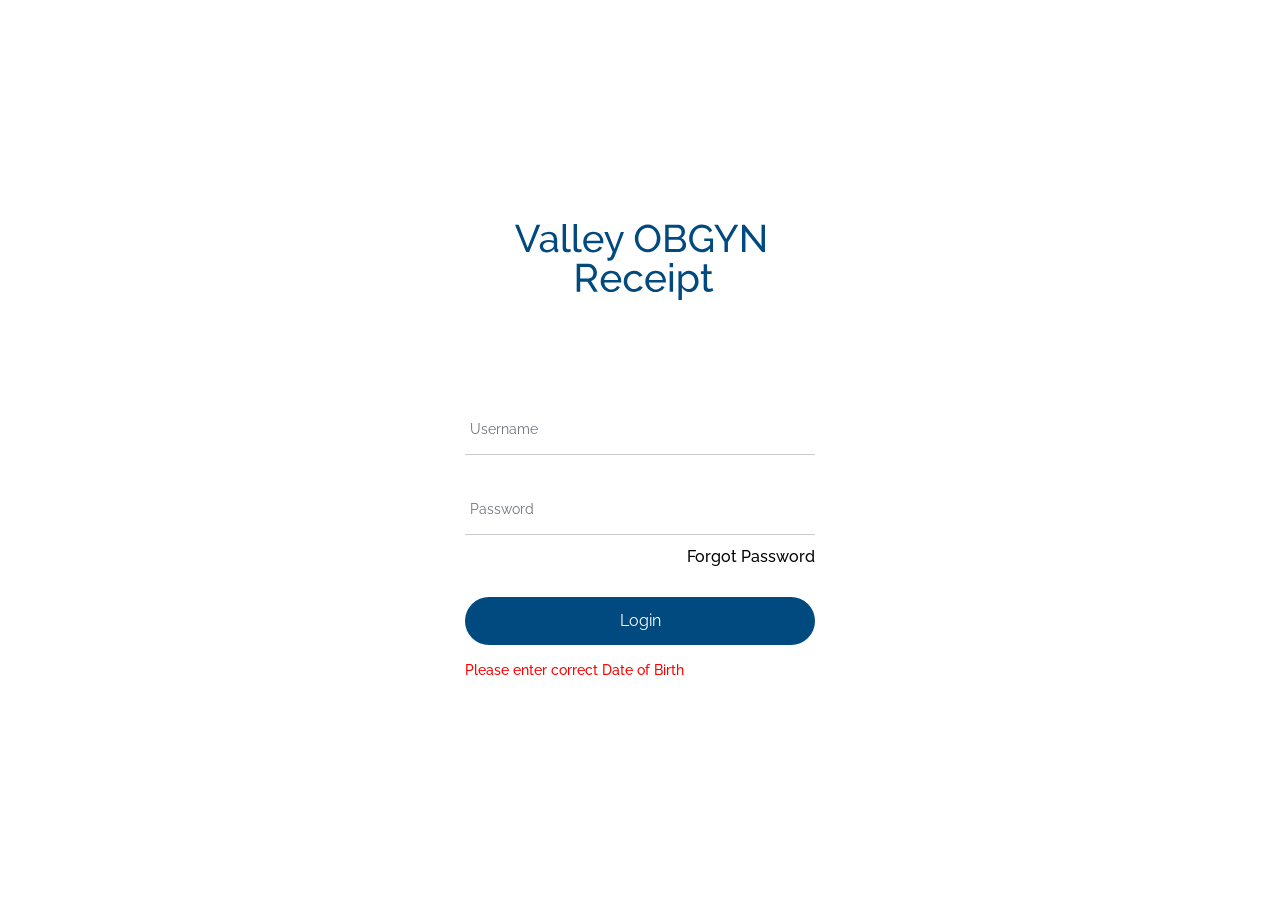
==== admin-history.html @ 58525e30 "Initial" ====
<!DOCTYPE html>
<html lang="en">
<head>
	<meta charset="UTF-8">
	<meta name="viewport" content="width=device-width, initial-scale=1">
	<title>My Office</title>

	<link rel="stylesheet" href="asset/css/bootstrap.min.css">
	<link href="https://fonts.googleapis.com/css2?family=Raleway:wght@300;400;500;600;700&display=swap" rel="stylesheet">
	<link rel="stylesheet" href="https://cdnjs.cloudflare.com/ajax/libs/font-awesome/4.7.0/css/font-awesome.min.css">
	<link rel="stylesheet" href="asset/css/main.css">

	<script>
		!sessionStorage.getItem("isLogged") ? window.location.href = "index.html" : null;
	</script>

	<script src="asset/js/jquery.min.js"></script>
	<script src="asset/js/popper.min.js"></script>
	<script src="asset/js/bootstrap.min.js"></script>
</head>
<body>
	<section id="wrapper">
		<header class="site-header">
			<div class="container-fluid">
				<nav class="navbar site-navigation">
					<div class="navbar-brand">
						<a href="#">
							<img src="asset/img/logo.svg" alt="Logo">
						</a>
					</div>

					<div class="search-dv">
						<form action="" id="search_form">
							<button type="submit">
								<img src="asset/img/search-icon.png" alt="Search">
							</button>
							<input type="text" name="search" id="search" placeholder="Search">
						</form>
						<span class="ic-dv arrow-ic">
							<a href="#">
								<img src="asset/img/up-dwn-arr.png" alt="Icon">
							</a>
						</span>
					</div>
					
					<ul class="navbar-nav">
						<li>
							<a href="index.html">
								<span class="txt">Home</span>
							</a>
						</li>
						<li>
							<a href="analysis.html">
								<span class="icon">
									<img src="asset/img/report.png" alt="Report" class="iconBlack"/>
									<img src="asset/img/report-white.png" alt="Report" class="iconBlue"/>
								</span>
								<span class="txt">Report</span>
							</a>
						</li>
						<li>
							<a href="#" class="active">
								<span class="icon">
									<img src="asset/img/share-clock.png" alt="History" class="iconBlack"/>
									<img src="asset/img/share-clock-blue.png" alt="History" class="iconBlue"/>
								</span>
								<span class="txt">History</span>
							</a>
						</li>
						<li>
							<a href="#" id="logout">
								<span class="icon"><img src="asset/img/logout.png" alt="LogOut"></span>
							</a>
						</li>
					</ul>
				</nav>
			</div><!-- container -->
		</header>


		<main class="site-main">
			<section class="common-sec user-backup-sec">
				<div class="container-fluid">

					<div class="user-backup-table-wrapp">
						<table class="custom-table">
							<tr>
								<th>Receipt ID</th>
								<th>Date</th>
								<th>Amountt</th>
								<th>Received By</th>
								<th class="text-center">Download</th>
								<th class="text-center">View</th>
								<th class="text-center position-relative" style="min-width: 100px;">
									<button class="custom-btn popSubmit" style="
									position: absolute;
									top: 5px;
									left: 0;
									right: 0;
									margin: 0 auto;
									font-size: 14px;
									padding: 10px 20px;
									max-width: 130px;
									">
									Delete All
								</button>
								
							</th>
							</tr>
							<tr>
								<td>#434243</td>
								<td>07-21-2022</td>
								<td>$50</td>
								<td>SP</td>
								<td class="text-center">
									<button class="icon-btn download">
										<span class="icon">
											<img src="asset/img/download.png" alt="Download"/ class="iconBlack"/>
											<img src="asset/img/download-white.png" alt="Download"/ class="iconBlue">
										</span>
									</button>
								</td>
								<td class="text-center">
									<button class="icon-btn mr-2">
										<span><img src="asset/img/view.png" alt="View"></span>
									</button>
									</td>
									<td class="text-center">
									<button class="tb-btn-smpl delete">
										<span class="icon"><img src="asset/img/Icon-feather-trash.png" alt="Trash"/></span>
									</button>
								</td>
							</tr>
							<tr>
								<td>#434243</td>
								<td>07-21-2022</td>
								<td>$50</td>
								<td>SP</td>
								<td class="text-center">
									<button class="icon-btn download">
										<span class="icon">
											<img src="asset/img/download.png" alt="Download"/ class="iconBlack"/>
											<img src="asset/img/download-white.png" alt="Download"/ class="iconBlue">
										</span>
									</button>
								</td>
								<td class="text-center">
									<button class="icon-btn mr-2">
										<span><img src="asset/img/view.png" alt="View"></span>
									</button>
									</td>
									<td class="text-center">
									<button class="tb-btn-smpl delete">
										<span class="icon"><img src="asset/img/Icon-feather-trash.png" alt="Trash"/></span>
									</button>
								</td>
							</tr>
							<tr>
								<td>#434243</td>
								<td>07-21-2022</td>
								<td>$50</td>
								<td>GU</td>
								<td class="text-center">
									<button class="icon-btn download">
										<span class="icon">
											<img src="asset/img/download.png" alt="Download"/ class="iconBlack"/>
											<img src="asset/img/download-white.png" alt="Download"/ class="iconBlue">
										</span>
									</button>
								</td>
								<td class="text-center">
									<button class="icon-btn mr-2">
										<span><img src="asset/img/view.png" alt="View"></span>
									</button>
									</td>
									<td class="text-center">
									<button class="tb-btn-smpl delete">
										<span class="icon"><img src="asset/img/Icon-feather-trash.png" alt="Trash"/></span>
									</button>
								</td>
							</tr>
							<tr>
								<td>#434243</td>
								<td>07-21-2022</td>
								<td>$50</td>
								<td>MG</td>
								<td class="text-center">
									<button class="icon-btn download">
										<span class="icon">
											<img src="asset/img/download.png" alt="Download"/ class="iconBlack"/>
											<img src="asset/img/download-white.png" alt="Download"/ class="iconBlue">
										</span>
									</button>
								</td>
								<td class="text-center">
									<button class="icon-btn mr-2">
										<span><img src="asset/img/view.png" alt="View"></span>
									</button>
									</td>
									<td class="text-center">
									<button class="tb-btn-smpl delete">
										<span class="icon"><img src="asset/img/Icon-feather-trash.png" alt="Trash"/></span>
									</button>
								</td>
							</tr>
							<tr>
								<td>#434243</td>
								<td>07-21-2022</td>
								<td>$50</td>
								<td>MG</td>
								<td class="text-center">
									<button class="icon-btn download">
										<span class="icon">
											<img src="asset/img/download.png" alt="Download"/ class="iconBlack"/>
											<img src="asset/img/download-white.png" alt="Download"/ class="iconBlue">
										</span>
									</button>
								</td>
								<td class="text-center">
									<button class="icon-btn mr-2">
										<span><img src="asset/img/view.png" alt="View"></span>
									</button>
									</td>
									<td class="text-center">
									<button class="tb-btn-smpl delete">
										<span class="icon"><img src="asset/img/Icon-feather-trash.png" alt="Trash"/></span>
									</button>
								</td>
							</tr>
							<tr>
								<td>#434243</td>
								<td>07-21-2022</td>
								<td>$50</td>
								<td>MG</td>
								<td class="text-center">
									<button class="icon-btn download">
										<span class="icon">
											<img src="asset/img/download.png" alt="Download"/ class="iconBlack"/>
											<img src="asset/img/download-white.png" alt="Download"/ class="iconBlue">
										</span>
									</button>
								</td>
								<td class="text-center">
									<button class="icon-btn mr-2">
										<span><img src="asset/img/view.png" alt="View"></span>
									</button>
									</td>
									<td class="text-center">
									<button class="tb-btn-smpl delete">
										<span class="icon"><img src="asset/img/Icon-feather-trash.png" alt="Trash"/></span>
									</button>
								</td>
							</tr>
							<tr>
								<td>#434243</td>
								<td>07-21-2022</td>
								<td>$50</td>
								<td>MG</td>
								<td class="text-center">
									<button class="icon-btn download">
										<span class="icon">
											<img src="asset/img/download.png" alt="Download"/ class="iconBlack"/>
											<img src="asset/img/download-white.png" alt="Download"/ class="iconBlue">
										</span>
									</button>
								</td>
								<td class="text-center">
									<button class="icon-btn mr-2">
										<span><img src="asset/img/view.png" alt="View"></span>
									</button>
									</td>
									<td class="text-center">
									<button class="tb-btn-smpl delete">
										<span class="icon"><img src="asset/img/Icon-feather-trash.png" alt="Trash"/></span>
									</button>
								</td>
							</tr>
							<tr>
								<td>#434243</td>
								<td>07-21-2022</td>
								<td>$50</td>
								<td>MG</td>
								<td class="text-center">
									<button class="icon-btn download">
										<span class="icon">
											<img src="asset/img/download.png" alt="Download"/ class="iconBlack"/>
											<img src="asset/img/download-white.png" alt="Download"/ class="iconBlue">
										</span>
									</button>
								</td>
								<td class="text-center">
									<button class="icon-btn mr-2">
										<span><img src="asset/img/view.png" alt="View"></span>
									</button>
									</td>
									<td class="text-center">
									<button class="tb-btn-smpl delete">
										<span class="icon"><img src="asset/img/Icon-feather-trash.png" alt="Trash"/></span>
									</button>
								</td>
							</tr>
							<tr>
								<td>#434243</td>
								<td>07-21-2022</td>
								<td>$50</td>
								<td>MG</td>
								<td class="text-center">
									<button class="icon-btn download">
										<span class="icon">
											<img src="asset/img/download.png" alt="Download"/ class="iconBlack"/>
											<img src="asset/img/download-white.png" alt="Download"/ class="iconBlue">
										</span>
									</button>
								</td>
								<td class="text-center">
									<button class="icon-btn mr-2">
										<span><img src="asset/img/view.png" alt="View"></span>
									</button>
									</td>
									<td class="text-center">
									<button class="tb-btn-smpl delete">
										<span class="icon"><img src="asset/img/Icon-feather-trash.png" alt="Trash"/></span>
									</button>
								</td>
							</tr>
							<tr>
								<td>#434243</td>
								<td>07-21-2022</td>
								<td>$50</td>
								<td>MG</td>
								<td class="text-center">
									<button class="icon-btn download">
										<span class="icon">
											<img src="asset/img/download.png" alt="Download"/ class="iconBlack"/>
											<img src="asset/img/download-white.png" alt="Download"/ class="iconBlue">
										</span>
									</button>
								</td>
								<td class="text-center">
									<button class="icon-btn mr-2">
										<span><img src="asset/img/view.png" alt="View"></span>
									</button>
									</td>
									<td class="text-center">
									<button class="tb-btn-smpl delete">
										<span class="icon"><img src="asset/img/Icon-feather-trash.png" alt="Trash"/></span>
									</button>
								</td>
							</tr>
							<tr>
								<td>#434243</td>
								<td>07-21-2022</td>
								<td>$50</td>
								<td>MG</td>
								<td class="text-center">
									<button class="icon-btn download">
										<span class="icon">
											<img src="asset/img/download.png" alt="Download"/ class="iconBlack"/>
											<img src="asset/img/download-white.png" alt="Download"/ class="iconBlue">
										</span>
									</button>
								</td>
								<td class="text-center">
									<button class="icon-btn mr-2">
										<span><img src="asset/img/view.png" alt="View"></span>
									</button>
									</td>
									<td class="text-center">
									<button class="tb-btn-smpl delete">
										<span class="icon"><img src="asset/img/Icon-feather-trash.png" alt="Trash"/></span>
									</button>
								</td>
							</tr>
						</table>
					</div>

				</div><!-- container -->
			</section><!-- common-sec -->
		</main>
	</section><!-- wrapper -->

	<script src="asset/js/custom.js"></script>

</body>
</html>
---- asset/css/main.css ----
@charset "UTF-8";
.search-dv #search_form, .search-dv, .custom-modal .modal-footer, .custom-modal .contact-detal-dv .info-list li, .custom-modal .modal-header {
  display: -webkit-flex;
  display: -moz-flex;
  display: -ms-flex;
  display: -o-flex;
  display: flex;
}

body {
  font-size: 16px;
  color: #000;
  font-family: "Raleway", sans-serif;
}

h1, h2, h3, h4, h5, h6 {
  margin-bottom: 20px;
  font-weight: normal;
}

a {
  -webkit-transition: all 0.3s ease-out;
  -moz-transition: all 0.3s ease-out;
  -o-transition: all 0.3s ease-out;
  transition: all 0.3s ease-out;
  outline: none;
  display: inline-block;
  text-decoration: none;
  color: #000;
  font-weight: 500;
}
a:hover, a:focus {
  text-decoration: none;
}

img {
  max-width: 100%;
  vertical-align: middle;
}

ul {
  list-style: none;
  padding: 0;
  margin: 0 0 20px;
}

p:last-child {
  margin-bottom: 0;
}

button {
  outline: none !important;
  cursor: pointer;
}

.common-sec {
  padding: 30px 0;
}

.row-5 {
  margin: 0 -5px;
}
.row-5 [class*=col-] {
  padding: 0 5px;
}

.form-control {
  height: auto;
  padding: 14px 5px;
  border: 1px solid #c1c1c1;
  border-radius: 0;
  font-size: 14px;
  outline: none;
}
.form-control:hover, .form-control:focus {
  -webkit-box-shadow: none;
  -moz-box-shadow: none;
  -ms-shadow: none;
  box-shadow: none;
}
.form-control:focus {
  border-color: #000;
}

.custom-btn {
  background-color: #004a7f;
  color: #fff;
  text-align: center;
  border: none;
  padding: 15px;
}

.mdl-input-bx {
  margin-bottom: 30px;
}
.mdl-input-bx label {
  font-weight: 500;
}
.mdl-input-bx .form-control {
  background-color: #f2f3f5;
  border: 1px solid #f2f3f5;
  padding: 10px 15px;
}

.popSubmit {
  width: 50%;
}

.custom-table {
  border-collapse: collapse;
  font-size: 16px;
}
.custom-table th,
.custom-table td {
  min-width: 180px;
}
.custom-table th .icon,
.custom-table td .icon {
  margin-right: 3px;
}
.custom-table th {
  padding: 15px;
  font-size: 18px;
}
.custom-table td {
  padding: 12px 15px;
}
.custom-table .tb-btn {
  border: 1px solid rgba(0, 0, 0, 0.3);
  padding: 5px 15px;
  background-color: #fff;
}
.custom-table .tb-btn .white {
  display: none;
}
.custom-table .tb-btn:hover {
  background-color: #004a7f;
  color: #fff;
}
.custom-table .tb-btn:hover .white {
  display: inline;
}
.custom-table .tb-btn:hover .black {
  display: none;
}
.custom-table .icon-btn {
  border: none;
  padding: 0;
  margin: 0;
  background: none;
}
.custom-table .icon-btn .icon {
  flex: none;
}
.custom-table .icon-btn .icon .iconBlue {
  display: none;
}
.custom-table .icon-btn:hover .icon .iconBlack {
  display: none;
}
.custom-table .icon-btn:hover .icon .iconBlue {
  display: inline;
}

.custom-modal .modal-header {
  align-items: center;
  border-bottom: none;
}
.custom-modal .modal-header .close {
  margin: 0;
  padding: 0;
}
.custom-modal .modal-title {
  font-weight: 400;
  margin-bottom: 30px;
}
.custom-modal .modal-body {
  padding: 0 50px 50px;
}
.custom-modal .contact-detal-dv .info-list {
  margin-left: 1rem;
}
.custom-modal .contact-detal-dv .info-list li {
  margin-bottom: 0.5rem;
}
.custom-modal .contact-detal-dv .info-list li .icon {
  margin-right: 1rem;
  width: 24px;
  height: 24px;
}
.custom-modal .modal-footer {
  justify-content: space-between;
}

.success-modal .modal-dialog {
  max-width: 400px;
}
.success-modal .modal-title {
  font-weight: 500;
  font-size: 32px;
  margin-bottom: 15px;
}
.success-modal p {
  font-size: 18px;
}

.verifiedModalClass .modal-title {
  font-weight: 500;
  font-size: 32px;
  margin-bottom: 15px;
}
.verifiedModalClass p {
  font-size: 18px;
}

.msg-success {
  margin: 15px 0;
  font-size: 16px;
  font-weight: 500;
  color: #008000;
}

.msg-error {
  display: none;
  margin: 15px 0;
  font-size: 14px;
  font-weight: 500;
  color: #f00;
}

.drop-zone {
  box-shadow: 0px 3px 24px 0px rgba(0, 0, 0, 0.14);
  width: 100%;
  height: 100%;
  padding: 25px 40px;
  display: flex;
  flex-wrap: wrap;
  align-items: center;
  text-align: center;
  cursor: pointer;
  border: 2px dashed #004a7f;
  border-radius: 20px;
  background-color: #fff;
  margin-bottom: 50px;
}
.drop-zone .drop-zone__prompt {
  width: 100%;
}
.drop-zone h3 {
  font-size: 21px;
  font-weight: 600;
}
.drop-zone p {
  font-size: 18px;
  max-width: 300px;
  margin: 0 auto;
}
.drop-zone .img {
  margin: 20px auto 30px;
}
.drop-zone .link-dv {
  margin-bottom: 15px;
}

.drop-zone--over {
  border-style: solid;
}

.drop-zone__input {
  display: none;
}

.drop-zone__thumb {
  width: 100%;
  height: 100%;
  border-radius: 10px;
  overflow: hidden;
  background-color: #cccccc;
  background-size: cover;
  position: relative;
}

.drop-zone__thumb::after {
  content: attr(data-label);
  position: absolute;
  bottom: 0;
  left: 0;
  width: 100%;
  padding: 5px 0;
  color: #ffffff;
  background: rgba(0, 0, 0, 0.75);
  font-size: 14px;
  text-align: center;
}

@media (min-width: 1200px) {
  .container-fluid {
    padding: 0 80px;
  }
}
.site-header {
  padding: 20px 0;
}

.site-navigation {
  padding: 0;
  justify-content: normal;
}
.site-navigation .navbar-brand {
  padding: 0;
  margin: 0;
  margin-right: 100px;
  width: 100%;
  max-width: 180px;
}
.site-navigation .navbar-brand a {
  display: block;
}
.site-navigation .navbar-nav {
  flex-direction: row;
  flex-wrap: wrap;
  column-gap: 50px;
  margin-left: auto;
}
.site-navigation .navbar-nav li a {
  color: #000;
  display: flex;
  align-items: center;
  column-gap: 8px;
  font-weight: 600;
}
.site-navigation .navbar-nav li a .icon {
  flex: none;
}
.site-navigation .navbar-nav li a .icon .iconBlue {
  display: none;
}
.site-navigation .navbar-nav li a.active {
  color: #004a7f;
}
.site-navigation .navbar-nav li a.active .icon .iconBlack {
  display: none;
}
.site-navigation .navbar-nav li a.active .icon .iconBlue {
  display: inline;
}
.site-navigation .navbar-nav .icon,
.site-navigation .navbar-nav .txt {
  display: inline-block;
  vertical-align: middle;
}

.search-dv {
  align-items: center;
  width: 100%;
  max-width: 600px;
}
.search-dv #search_form {
  background-color: #f2f3f5;
  padding: 0rem 0.5rem;
  border-radius: 0.5rem;
  margin-right: 10px;
  width: calc(100% - 30px);
}
.search-dv #search_form button {
  background: none;
  border: none;
  height: 40px;
  width: 40px;
  line-height: 40px;
  font-size: 1.3rem;
  color: #222222;
  border-radius: 100%;
  margin-right: 1rem;
}
.search-dv #search_form button:hover, .search-dv #search_form button:focus {
  -webkit-box-shadow: 0 1px 3px 0px rgba(0, 0, 0, 0.3);
  -moz-box-shadow: 0 1px 3px 0px rgba(0, 0, 0, 0.3);
  -ms-shadow: 0 1px 3px 0px rgba(0, 0, 0, 0.3);
  box-shadow: 0 1px 3px 0px rgba(0, 0, 0, 0.3);
}
.search-dv #search_form input {
  background: none;
  border: none;
  width: calc(100% - 60px);
  height: 50px;
}
.search-dv #search_form input:hover, .search-dv #search_form input:focus {
  -webkit-box-shadow: none;
  -moz-box-shadow: none;
  -ms-shadow: none;
  box-shadow: none;
  outline: none;
}
.search-dv .icons-divs a {
  color: #222222;
}
.search-dv .icons-divs a:hover, .search-dv .icons-divs a.active {
  color: #004a7f;
}
.search-dv .icons-divs .ic-dv img, .search-dv .icons-divs .ic-dv span {
  vertical-align: middle;
}
.search-dv .icons-divs .ic-dv img {
  max-height: 20px;
}
.search-dv .icons-divs .ic-dv span {
  font-weight: 600;
}

.login-page-sec {
  height: 100vh;
  display: flex;
  flex-wrap: wrap;
  align-items: center;
}
.login-page-sec .logo-dv {
  margin-bottom: 100px;
}
.login-page-sec .logo-dv a {
  display: block;
  max-width: 250px;
  margin: 0 auto;
}
.login-page-sec .login-form-dv {
  max-width: 350px;
  margin: 0 auto;
}
.login-page-sec .login-form-dv .icon-form .row {
  padding-left: 0;
}
.login-page-sec .login-form-dv .icon-form .row:before {
  display: none;
}
.login-page-sec .login-form-dv .pass-bx {
  margin-bottom: 10px;
}
.login-page-sec .login-form-dv .forgot {
  font-size: 18px;
}
.login-page-sec .login-form-dv .custom-btn {
  width: 100%;
  max-width: none;
  padding: 12px;
  border-radius: 50px;
}
.login-page-sec .sign-up-dv {
  margin-top: 50px;
}

.user-send-email-wrapp {
  width: calc(100% - 30px);
}
.user-send-email-wrapp .custom-btn {
  min-width: 200px;
  text-transform: uppercase;
}

.doc-view-bx {
  max-width: 800px;
}
.doc-view-bx .emial-box {
  display: flex;
  flex-wrap: wrap;
  justify-content: flex-end;
}
.doc-view-bx .emial-box .mdl-input-bx {
  margin-bottom: 30px;
  width: 100%;
  max-width: 350px;
  display: flex;
  align-items: center;
  column-gap: 15px;
}
.doc-view-bx .emial-box .mdl-input-bx label {
  margin: 0;
}
.doc-view-bx .name-box {
  display: flex;
  flex-wrap: wrap;
  justify-content: center;
  font-size: 18px;
  font-weight: 600;
  margin-bottom: 50px;
  column-gap: 15px;
}
.doc-view-bx iframe {
  width: 100%;
  min-height: 600px;
}

.input-bx {
  margin-bottom: 30px;
}
.input-bx label {
  font-weight: 600;
  display: block;
  margin-bottom: 5px;
}
.input-bx .form-control {
  border: none;
  border-bottom: 1px solid rgba(0, 0, 0, 0.2);
}

.input-checkbox {
  display: flex;
  column-gap: 10px;
}
.input-checkbox input[type=checkbox] {
  flex: none;
  height: 16px;
  width: 16px;
  margin-top: 3px;
  outline: none;
  cursor: pointer;
}
.input-checkbox label {
  font-weight: 500;
  cursor: pointer;
}

.input-radio {
  display: flex;
  column-gap: 10px;
}
.input-radio input[type=radio] {
  flex: none;
  height: 20px;
  width: 20px;
  line-height: 20px;
  text-align: center;
  border: 1px solid rgba(0, 0, 0, 0.2);
  border-radius: 100%;
  accent-color: #009688;
  outline: none;
  cursor: pointer;
}
.input-radio label {
  font-weight: 500;
  font-size: 15px;
  cursor: pointer;
}

.input-submit {
  margin-top: 30px;
}
.input-submit .custom-btn {
  width: 100%;
  text-transform: uppercase;
}

.date-of-birth-fields {
  text-align: center;
  max-width: 600px;
  margin: 200px auto;
}
.date-of-birth-fields .heading {
  margin-bottom: 30px;
  font-size: 21px;
  font-weight: 600;
}
.date-of-birth-fields .dob-wrapp {
  display: flex;
  column-gap: 15px;
}
.date-of-birth-fields .dob-wrapp .dob-select {
  flex: 1;
  position: relative;
}
.date-of-birth-fields .dob-wrapp .dob-select:after {
  content: "";
  font: normal normal normal 14px/1 FontAwesome;
  font-size: 18px;
  position: absolute;
  right: 15px;
  top: 50%;
  transform: translateY(-50%);
}
.date-of-birth-fields .dob-wrapp select {
  padding: 15px;
  appearance: none;
  -webkit-appearance: none;
  -moz-appearance: none;
}

.client-document-wrapp {
  max-width: 800px;
  margin: 50px auto;
}
.client-document-wrapp .signature-box {
  margin: 50px 0;
  display: flex;
  justify-content: space-between;
}
.client-document-wrapp .signature-box .custom-btn {
  padding: 8px 15px;
  border-radius: 2px;
}

#signatureModal .modal-body {
  padding: 25px;
}

.signatureModContent textarea {
  width: 100%;
  height: 200px;
  border-radius: 5px;
  border: 1px solid #000;
  margin-bottom: 15px;
  padding: 15px;
}
.signatureModContent .button-bx {
  display: flex;
  column-gap: 15px;
}
.signatureModContent .button-bx button {
  min-width: 150px;
  border-radius: 2px;
  text-transform: uppercase;
}
.signatureModContent .button-bx .close-btn {
  background-color: #cd1515;
}

.drop-upload-check-wrapp {
  max-width: 900px;
}
.drop-upload-check-wrapp .drop-zone {
  max-height: 350px;
}
.drop-upload-check-wrapp .custom-btn {
  width: 100%;
  text-transform: uppercase;
  font-weight: 600;
}
.drop-upload-check-wrapp .input-bx {
  margin-bottom: 15px;
}

.user-backup-sec .user-popup-btns {
  margin-bottom: 10px;
  display: flex;
  flex-wrap: wrap;
  column-gap: 20px;
}
.user-backup-sec .user-popup-btns .custom-btn {
  font-size: 14px;
  text-transform: capitalize;
  padding: 10px 10px;
  letter-spacing: normal;
}

.user-backup-table-wrapp {
  margin-left: 280px;
}

@media screen and (max-width: 1366px) {
  .user-backup-table-wrapp {
  margin-left: 80px;
}
}

.user-backup-table-wrapp .custom-table th, .user-backup-table-wrapp .custom-table td {
  min-width: 200px;
}
.user-backup-table-wrapp .custom-table th:first-child, .user-backup-table-wrapp .custom-table td:first-child {
  padding-left: 0;
}
.user-backup-table-wrapp .tb-btn {
  border: none;
  padding: 0;
  font-size: 18px;
}
.user-backup-table-wrapp .custom-admin-table th:first-child, .user-backup-table-wrapp .custom-admin-table td:first-child {
  min-width: 300px;
}

.analysis-wrapp {
  max-width: 400px;
  margin-top: -250px;
}

.custom-table .tb-btn-smpl {
  border: none;
  background: none;
  outline: none;
  padding: 0;
  margin: 0;
}
.popSubmit {
  width: 100%;
}

/*# sourceMappingURL=main.css.map */
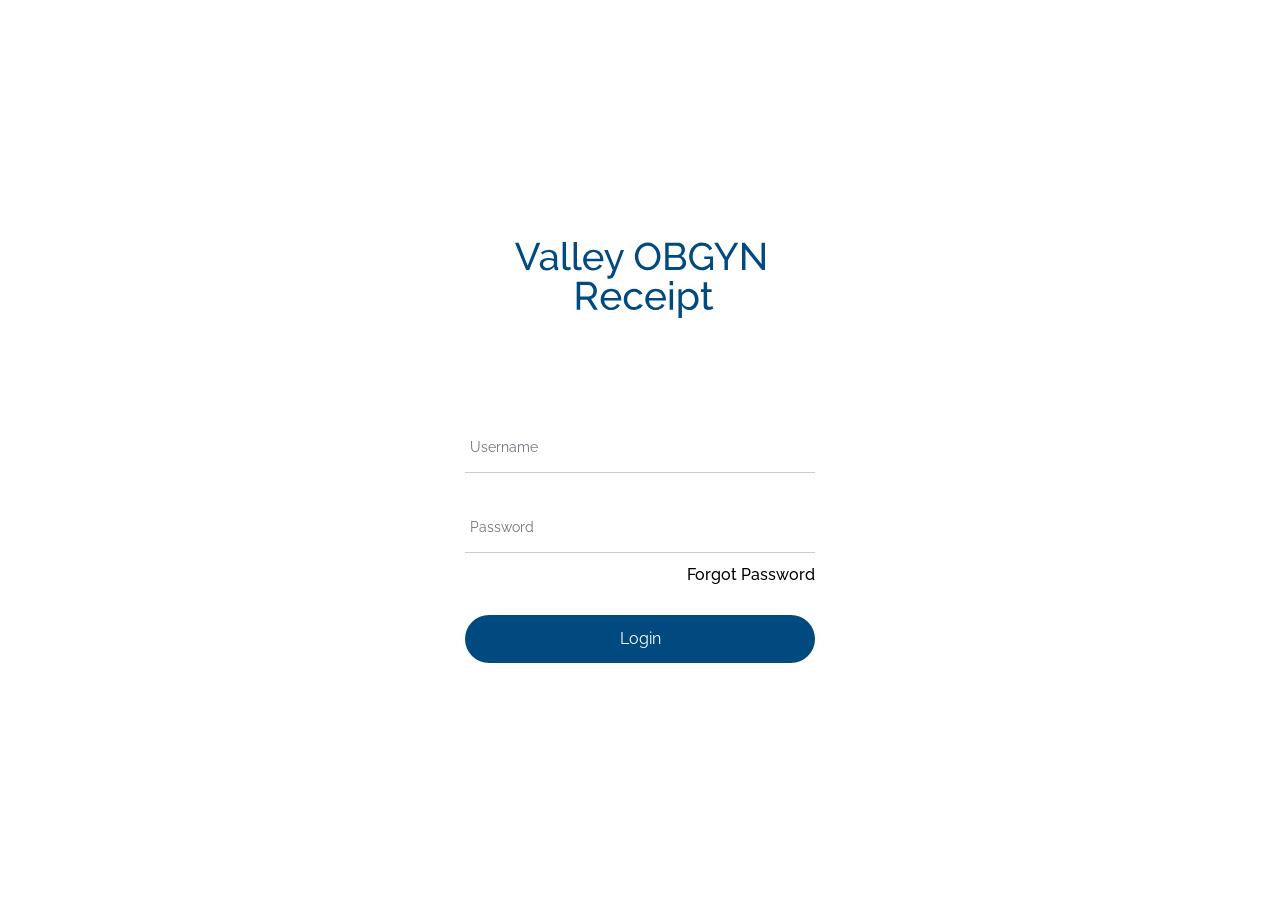
==== commit c4e5bc22: "Search and reports" ====
--- a/admin-history.html
+++ b/admin-history.html
@@ -34,7 +34,7 @@
 							<button type="submit">
 								<img src="asset/img/search-icon.png" alt="Search">
 							</button>
-							<input type="text" name="search" id="search" placeholder="Search">
+							<input type="text" name="search" id="searchReceipts" placeholder="Search">
 						</form>
 						<span class="ic-dv arrow-ic">
 							<a href="#">
@@ -83,8 +83,8 @@
 				<div class="container-fluid">
 
 					<div class="user-backup-table-wrapp">
-						<table class="custom-table">
-							<tr>
+						<table class="custom-table" id="receiptList">
+							<!-- <tr>
 								<th>Receipt ID</th>
 								<th>Date</th>
 								<th>Amountt</th>
@@ -370,7 +370,7 @@
 										<span class="icon"><img src="asset/img/Icon-feather-trash.png" alt="Trash"/></span>
 									</button>
 								</td>
-							</tr>
+							</tr> -->
 						</table>
 					</div>
 
